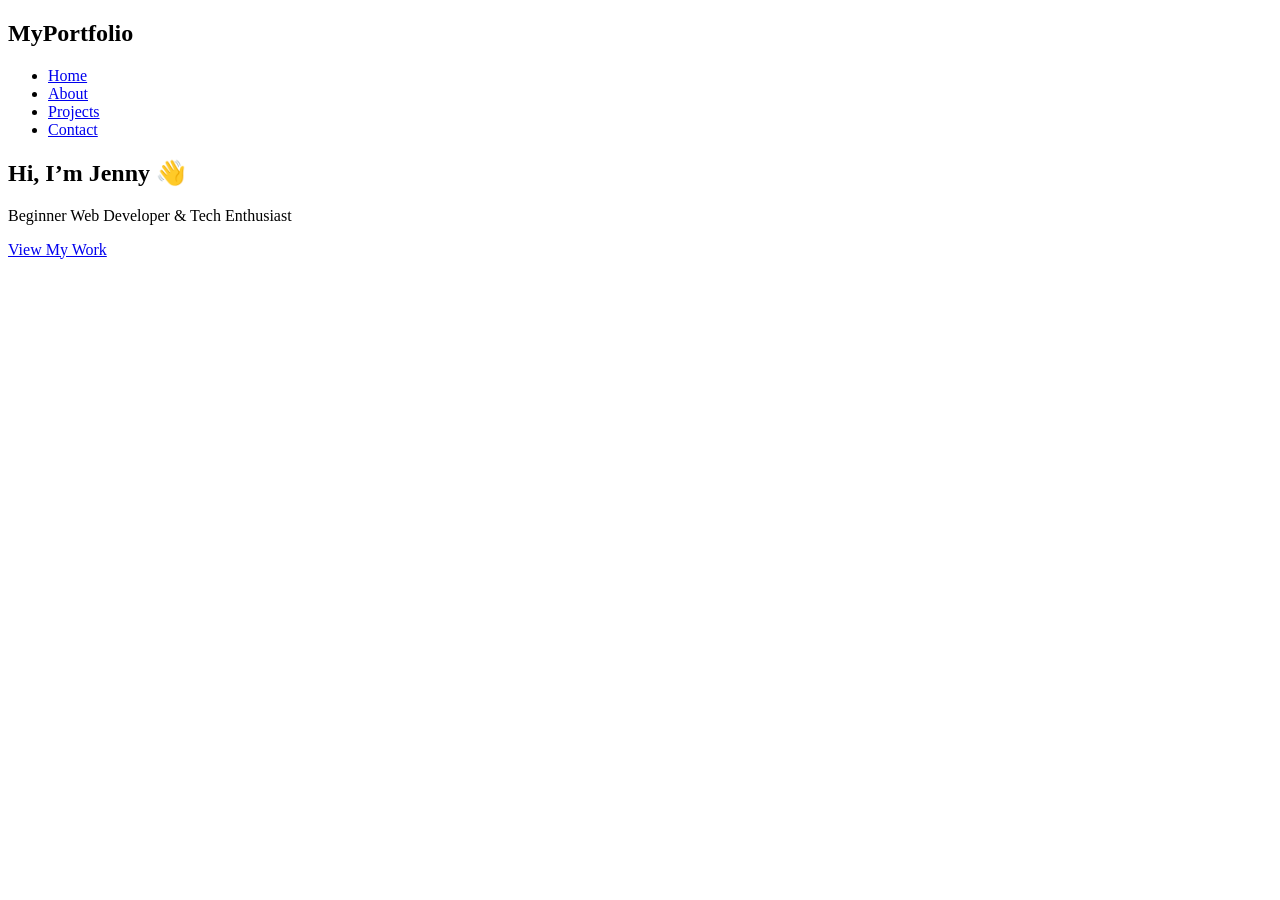
==== index.html @ febb7367 "Create index.html" ====
<!DOCTYPE html>
<html lang="en">
<head>
  <meta charset="UTF-8">
  <title>My Portfolio</title>
  <link rel="stylesheet" href="style.css">
</head>
<body>

  <nav>
    <h2 class="logo">MyPortfolio</h2>
    <ul>
      <li><a href="index.html">Home</a></li>
      <li><a href="about.html">About</a></li>
      <li><a href="projects.html">Projects</a></li>
      <li><a href="contact.html">Contact</a></li>
    </ul>
  </nav>

  <section class="hero">
    <h1>Hi, I’m Jenny 👋</h1>
    <p>Beginner Web Developer & Tech Enthusiast</p>
    <a class="btn" href="projects.html">View My Work</a>
  </section>

</body>
</html>
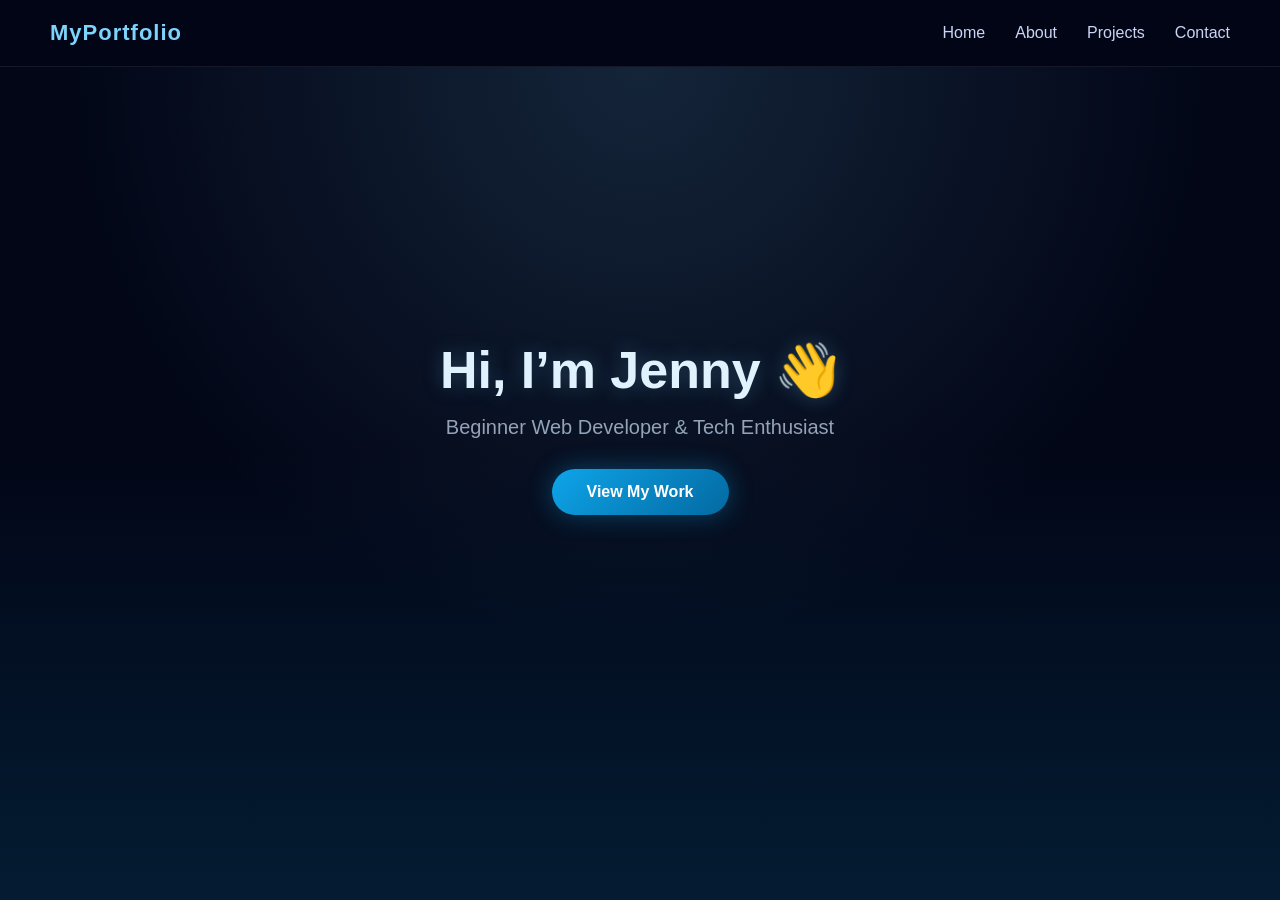
==== commit 73b962a0: "Update index.html" ====
--- a/index.html
+++ b/index.html
@@ -23,5 +23,13 @@
     <a class="btn" href="projects.html">View My Work</a>
   </section>
 
+  <!-- Stormy Waves -->
+<div class="waves">
+  <div class="wave wave1"></div>
+  <div class="wave wave2"></div>
+  <div class="wave wave3"></div>
+</div>
+
+
 </body>
 </html>
--- a/style.css
+++ b/style.css
@@ -0,0 +1,135 @@
+/* 🌊 Stormy Sea Theme */
+
+* {
+  margin: 0;
+  padding: 0;
+  box-sizing: border-box;
+}
+
+body {
+  font-family: "Segoe UI", Tahoma, sans-serif;
+  background: linear-gradient(180deg, #020617, #020617, #041c32);
+  color: #e5e7eb;
+  min-height: 100vh;
+}
+
+/* Navigation */
+nav {
+  display: flex;
+  justify-content: space-between;
+  align-items: center;
+  padding: 20px 50px;
+  background: rgba(2, 6, 23, 0.8);
+  backdrop-filter: blur(8px);
+  border-bottom: 1px solid rgba(255, 255, 255, 0.08);
+}
+
+.logo {
+  font-size: 22px;
+  color: #7dd3fc;
+  letter-spacing: 1px;
+}
+
+nav ul {
+  list-style: none;
+  display: flex;
+  gap: 30px;
+}
+
+nav a {
+  text-decoration: none;
+  color: #cbd5f5;
+  transition: color 0.3s;
+}
+
+nav a:hover {
+  color: #7dd3fc;
+}
+
+/* Hero Section */
+.hero {
+  height: 80vh;
+  display: flex;
+  flex-direction: column;
+  justify-content: center;
+  align-items: center;
+  text-align: center;
+  background:
+    radial-gradient(circle at top, rgba(125, 211, 252, 0.15), transparent 60%);
+}
+
+.hero h1 {
+  font-size: 52px;
+  color: #e0f2fe;
+  text-shadow: 0 0 20px rgba(125, 211, 252, 0.25);
+}
+
+.hero p {
+  margin-top: 15px;
+  font-size: 20px;
+  color: #94a3b8;
+}
+
+/* Button */
+.btn {
+  margin-top: 30px;
+  padding: 14px 35px;
+  border-radius: 30px;
+  background: linear-gradient(135deg, #0ea5e9, #0369a1);
+  color: white;
+  text-decoration: none;
+  font-weight: bold;
+  box-shadow: 0 0 25px rgba(14, 165, 233, 0.35);
+  transition: transform 0.3s, box-shadow 0.3s;
+}
+
+.btn:hover {
+  transform: translateY(-4px);
+  box-shadow: 0 0 40px rgba(14, 165, 233, 0.6);
+}
+
+/* Content Sections */
+.content {
+  padding: 80px 15%;
+}
+
+.content h1 {
+  color: #7dd3fc;
+  margin-bottom: 25px;
+  font-size: 36px;
+}
+
+.content p {
+  font-size: 18px;
+  line-height: 1.8;
+  color: #cbd5f5;
+}
+
+/* Projects */
+.project {
+  background: rgba(15, 23, 42, 0.7);
+  border: 1px solid rgba(125, 211, 252, 0.15);
+  padding: 25px;
+  border-radius: 12px;
+  margin-bottom: 25px;
+  box-shadow: 0 0 25px rgba(0, 0, 0, 0.4);
+  transition: transform 0.3s, border 0.3s;
+}
+
+.project:hover {
+  transform: translateY(-6px);
+  border-color: #7dd3fc;
+}
+
+.project h3 {
+  color: #e0f2fe;
+  margin-bottom: 10px;
+}
+
+/* Footer vibe (optional) */
+footer {
+  text-align: center;
+  padding: 25px;
+  font-size: 14px;
+  color: #64748b;
+}
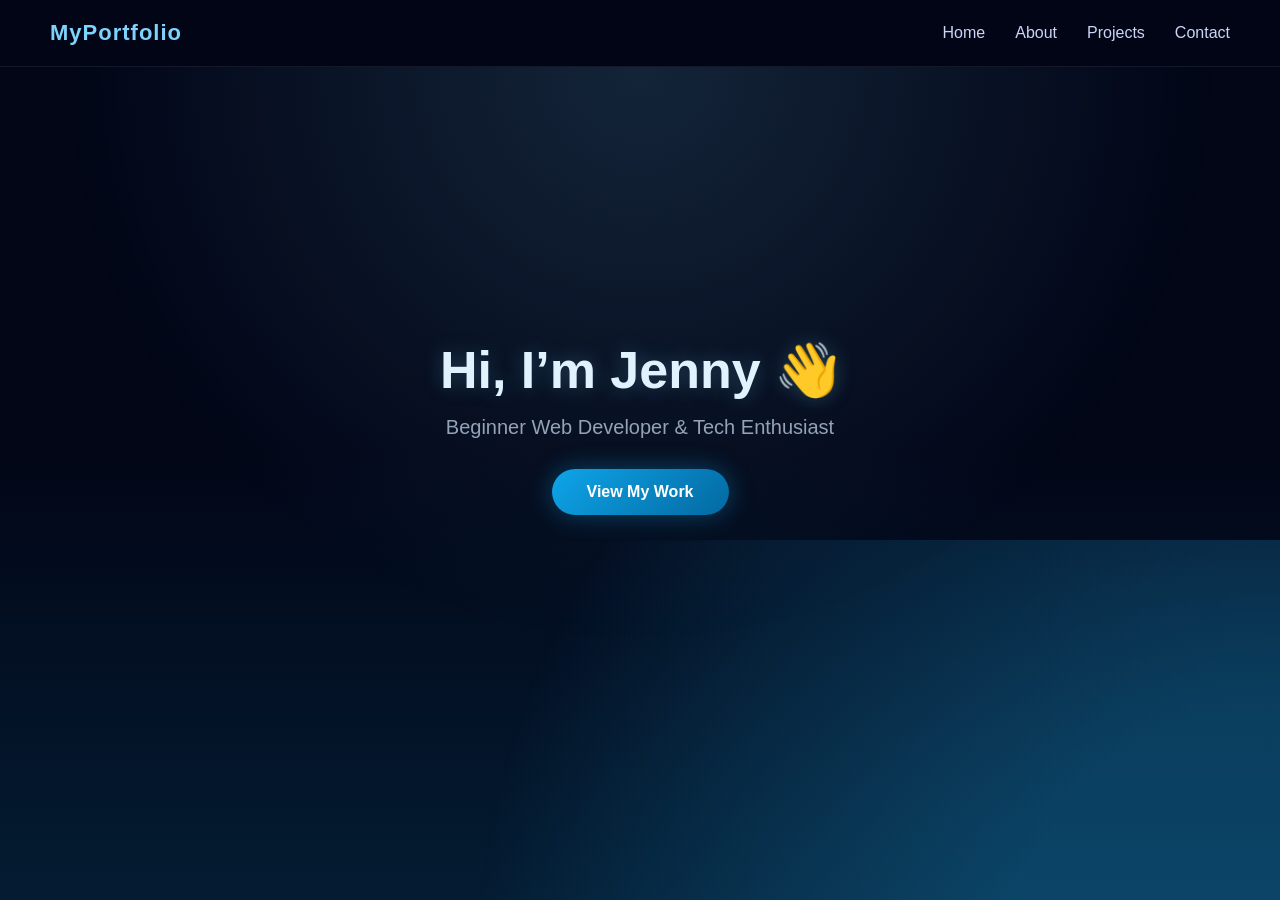
==== commit 07141205: "Update index.html" ====
--- a/index.html
+++ b/index.html
@@ -30,6 +30,7 @@
   <div class="wave wave3"></div>
 </div>
 
+<script src="script.js"></script>
 
 </body>
 </html>
--- a/style.css
+++ b/style.css
@@ -133,3 +133,53 @@
   font-size: 14px;
   color: #64748b;
 }
+
+
+/* 🌊 Moving Storm Waves */
+
+.waves {
+  position: fixed;
+  bottom: 0;
+  left: 0;
+  width: 100%;
+  height: 40vh;
+  overflow: hidden;
+  pointer-events: none;
+  z-index: -1;
+}
+
+.wave {
+  position: absolute;
+  bottom: 0;
+  width: 200%;
+  height: 100%;
+  background-repeat: repeat-x;
+  opacity: 0.15;
+  animation: waveMove linear infinite;
+}
+
+.wave1 {
+  background: radial-gradient(circle at 50% 120%, #38bdf8 20%, transparent 60%);
+  animation-duration: 40s;
+}
+
+.wave2 {
+  background: radial-gradient(circle at 50% 120%, #0ea5e9 20%, transparent 60%);
+  animation-duration: 60s;
+  opacity: 0.1;
+}
+
+.wave3 {
+  background: radial-gradient(circle at 50% 120%, #0284c7 20%, transparent 60%);
+  animation-duration: 90s;
+  opacity: 0.08;
+}
+
+@keyframes waveMove {
+  from {
+    transform: translateX(0);
+  }
+  to {
+    transform: translateX(-50%);
+  }
+}
